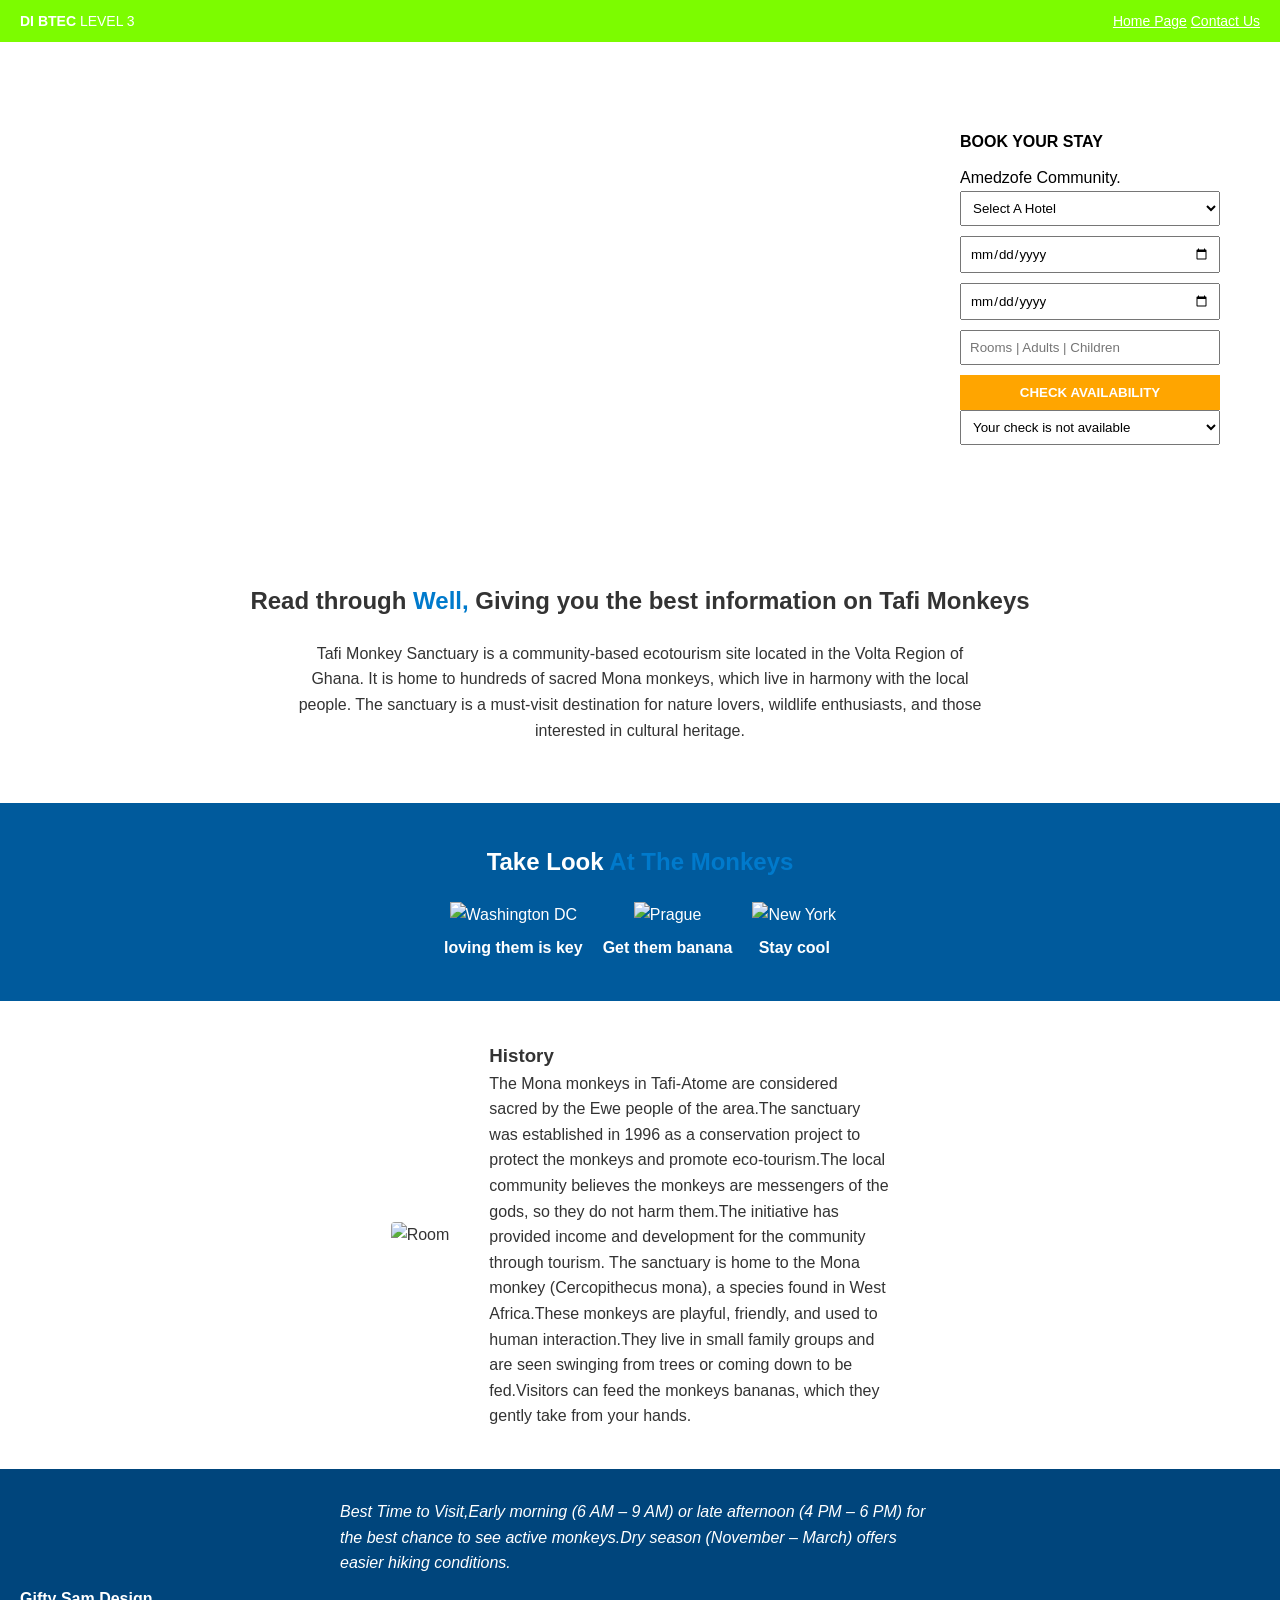
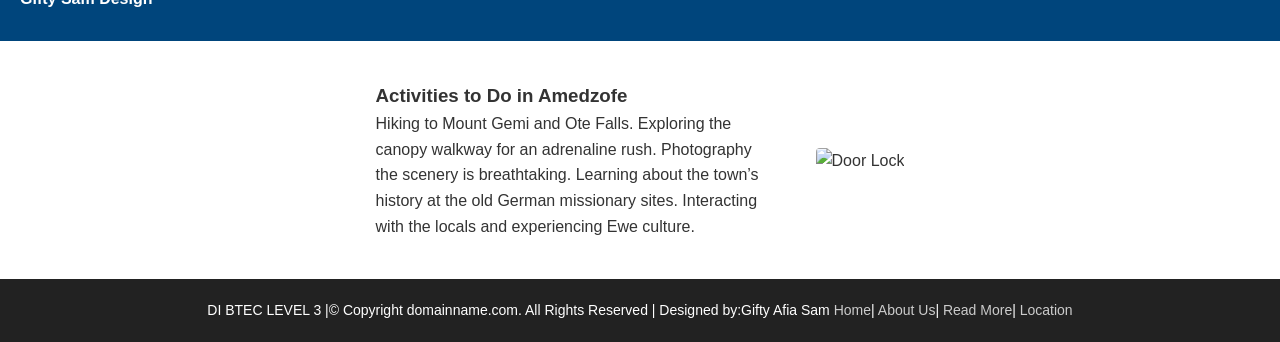
==== Gifty/service.html @ f731d8aa "Add files via upload" ====
<!DOCTYPE html>
<html lang="en">
<head>
  <meta charset="UTF-8">
  <meta name="viewport" content="width=device-width, initial-scale=1.0">
  <title>The Hotel Group</title>
  <style>
    * {
      margin: 0;
      padding: 0;
      box-sizing: border-box;
      font-family: Arial, sans-serif;
    }

    body {
      line-height: 1.6;
      color: #333;
    }

    .top-bar {
      background: lawngreen;
      color: white;
      padding: 10px 20px;
      display: flex;
      justify-content: space-between;
      align-items: center;
      font-size: 14px;
    }

    .top-bar a {
      color: #fff;
      text-decoration: underline;
    }

    .hero {
      position: relative;
      background: url('/image/sam.jpg') no-repeat center center/cover;
      height: 500px;
      color: white;
      display: flex;
      align-items: center;
      justify-content: space-between;
      padding: 40px;
    }

    .hero-text {
      font-size: 30px;
      font-weight: bold;
      max-width: 400px;
    }

    .booking-form {
      background: rgba(255, 255, 255, 0.95);
      padding: 20px;
      width: 300px;
      border-radius: 4px;
      color: #000;
    }

    .booking-form h4 {
      margin-bottom: 10px;
    }

    .booking-form select,
    .booking-form input {
      width: 100%;
      padding: 8px;
      margin-bottom: 10px;
    }

    .booking-form button {
      width: 100%;
      background: orange;
      border: none;
      padding: 10px;
      color: white;
      font-weight: bold;
      cursor: pointer;
    }

    .section {
      padding: 40px 20px;
      text-align: center;
    }

    .section h2 span {
      color: #007acc;
    }

    .destinations {
      display: flex;
      justify-content: center;
      gap: 20px;
      margin-top: 20px;
    }

    .destination img {
      width: 200px;
      height: 130px;
      object-fit: cover;
    }

    .destination p {
      margin-top: 8px;
      font-weight: bold;
    }

    .testimonial {
      background: #00457c;
      color: white;
      padding: 30px 20px;
      font-style: italic;
    }

    .testimonial p {
      max-width: 600px;
      margin: 0 auto;
    }

    .testimonial cite {
      display: block;
      margin-top: 10px;
      font-style: normal;
      font-weight: bold;
    }

    .footer {
      background: #222;
      color: white;
      padding: 20px;
      text-align: center;
      font-size: 14px;
    }

    .footer a {
      color: #ccc;
      text-decoration: none;
    }
  </style>
</head>
<body>

  <div class="top-bar">
    <div><strong>DI BTEC</strong> LEVEL 3</div>
    <div><a href="Index.html">Home Page</a>
      <a href="location.html">Contact Us</a>
    </div>
  </div>

  <div class="hero">
    <div class="hero-text">
      STYLISHLY DESIGNED WITH YOUR COMFORT IN MIND
    </div>
    <div class="booking-form">
      <h4>BOOK YOUR STAY</h4>
      <p>Amedzofe Community.</p>
      <select>
        <option>Select A Hotel </option>
        <option value="Chances Hotel">Chances Hotel</option>
        <option value="Hotel Royal">Hotel Royal</option>
        <option value="Volta Serene Hotel">Volta Serene Hotel</option>
      </select>
      <input type="date" placeholder="Arrival">
      <input type="date" placeholder="Departure">
      <input type="text" placeholder="Rooms | Adults | Children">
      <button>CHECK AVAILABILITY</button>
      <select>
      <option value="Check">Your check is not available</option>
    </select>
    </div>
  </div>

  <div class="section">
    <h2>Read through <span>Well,</span> Giving you the best information on Tafi Monkeys</h2>
    <p style="max-width: 700px; margin: 20px auto;">
        Tafi Monkey Sanctuary is a community-based ecotourism site located in the Volta Region of Ghana. It is home to hundreds of sacred Mona monkeys, which live in harmony with the local people. The sanctuary is a must-visit destination for nature lovers, wildlife enthusiasts, and those interested in cultural heritage.
    </p>
  </div>

  <div class="section" style="background: #005A9C; color: white;">
    <h2>Take Look<span> At The Monkeys</span></h2>
    <div class="destinations">
      <div class="destination">
        <img src="/image/images (2).jpg" alt="Washington DC">
        <p>loving them is key</p>
      </div>
      <div class="destination">
        <img src="/image/images (3).jpg" alt="Prague">
        <p>Get them banana</p>
      </div>
      <div class="destination">
        <img src="/image/tm7 (1).jpg" alt="New York">
        <p>Stay cool</p>
      </div>
    </div>
  </div>

  <div class="section" style="display: flex; align-items: center; gap: 40px; flex-wrap: wrap; justify-content: center;">
    <img src="/image/images (4).jpg" alt="Room" style="border-radius: 4px;">
    <div style="max-width: 400px; text-align: left;">
      <h3>History</h3>
      <p>The Mona monkeys in Tafi-Atome are considered sacred by the Ewe people of the area.The sanctuary was established in 1996 as a conservation project to protect the monkeys and promote eco-tourism.The local community believes the monkeys are messengers of the gods, so they do not harm them.The initiative has provided income and development for the community through tourism.
        The sanctuary is home to the Mona monkey (Cercopithecus mona), a species found in West Africa.These monkeys are playful, friendly, and used to human interaction.They live in small family groups and are seen swinging from trees or coming down to be fed.Visitors can feed the monkeys bananas, which they gently take from your hands.
      </p>
    </div>
  </div>

  <div class="testimonial">
    <p>Best Time to Visit,Early morning (6 AM – 9 AM) or late afternoon (4 PM – 6 PM) for the best chance to see active monkeys.Dry season (November – March) offers easier hiking conditions.</p>
    <cite>Gifty Sam Design</cite>
  </div>

  <div class="section" style="display: flex; align-items: center; gap: 40px; flex-wrap: wrap; justify-content: center;">
    <div style="max-width: 400px; text-align: left;">
      <h3>Activities to Do in Amedzofe</h3>
      <p>Hiking to Mount Gemi and Ote Falls.  
        Exploring the canopy walkway for an adrenaline rush.  
        Photography the scenery is breathtaking.  
        Learning about the town’s history at the old German missionary sites.  
        Interacting with the locals and experiencing Ewe culture.  </p>
    </div>
    <img src="/image/Social-Tourist-Attraction.jpg" alt="Door Lock" style="border-radius: 4px;">
  </div>
  <div class="footer">
    DI BTEC LEVEL 3 |&copy;  Copyright domainname.com. All Rights Reserved | Designed by:Gifty Afia Sam <a href="#"></a>
    <a class="Home" href="index.html">Home</a>|
<a href="about.html">About Us</a>|
<a href="service.html">Read More</a>|
<a href="contact.html">Location</a>
 </div>
</body>
</html>
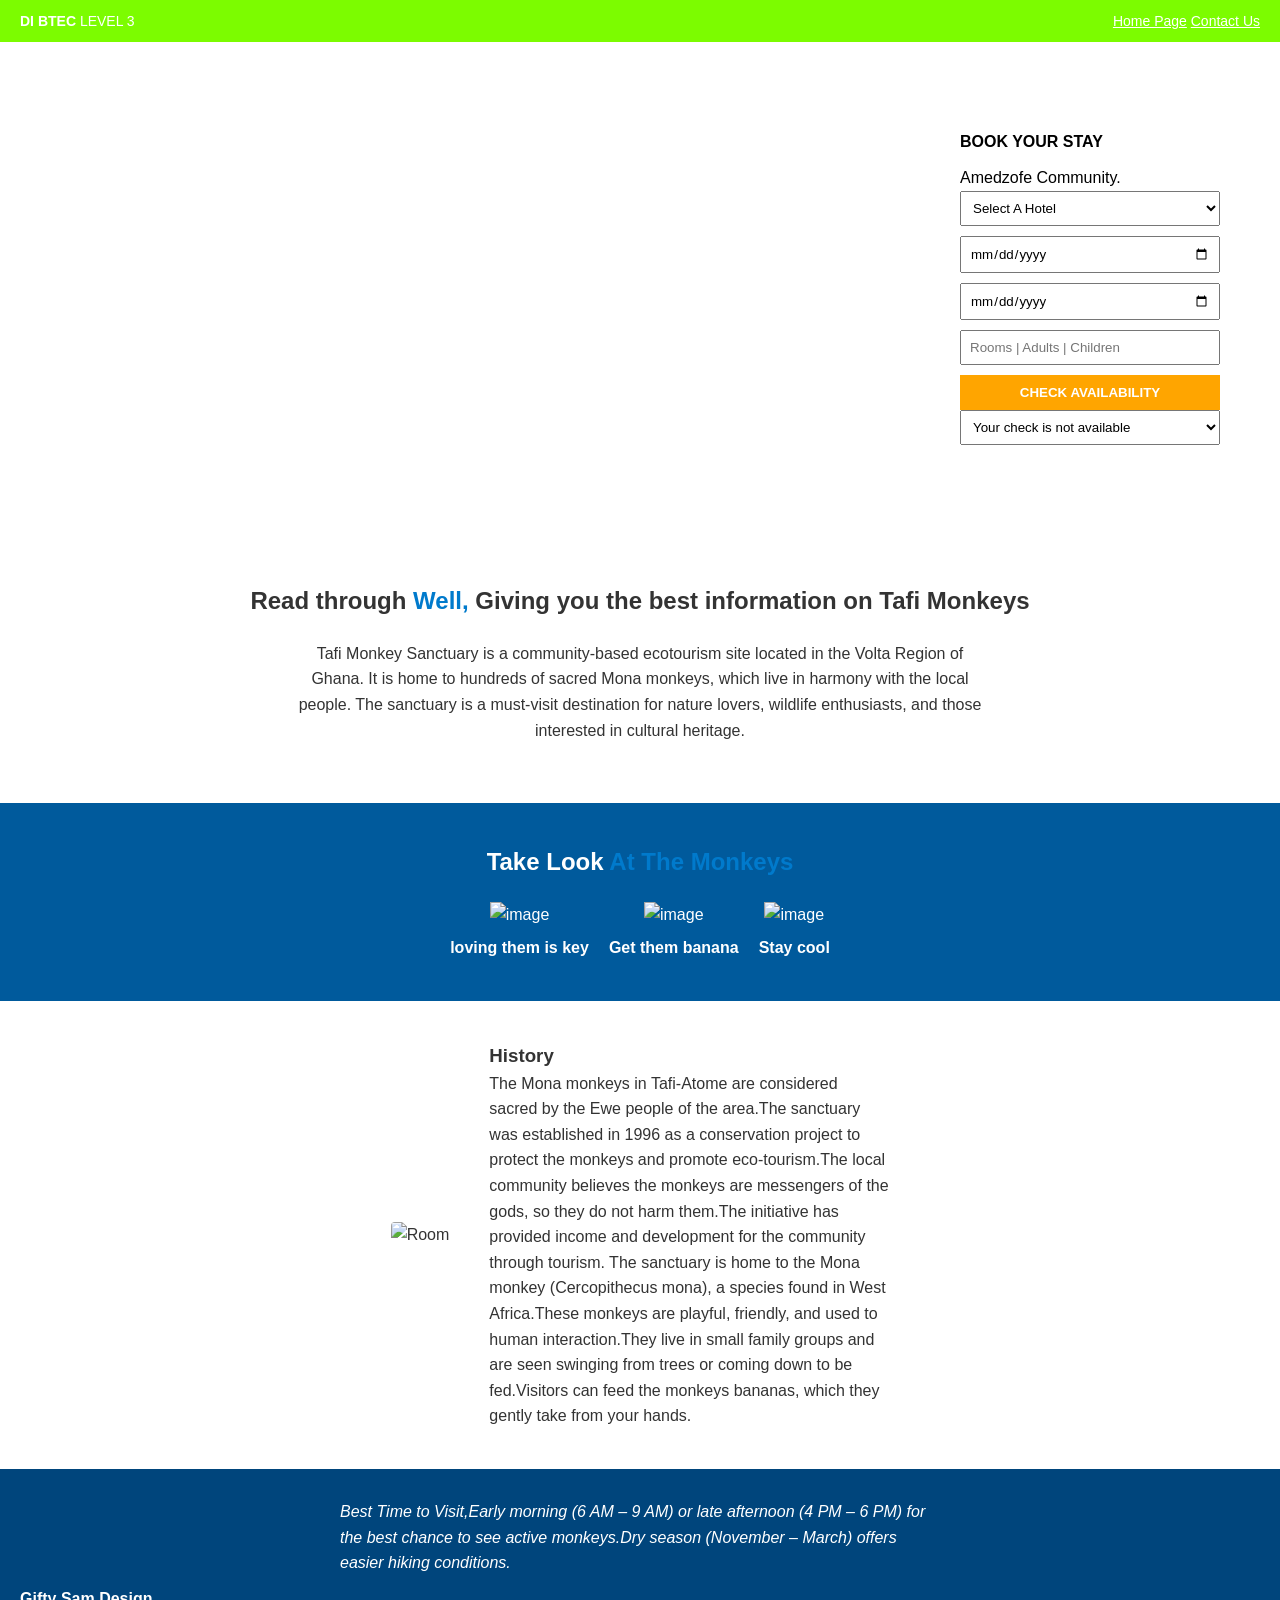
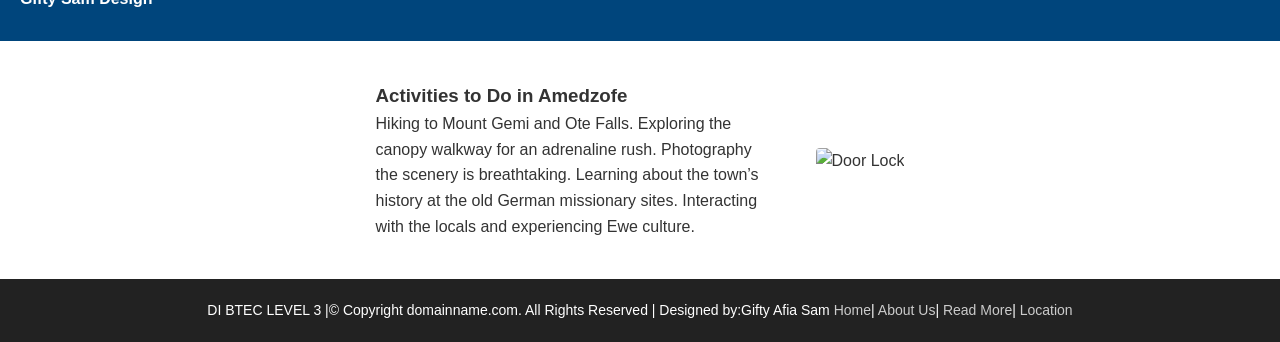
==== commit bdd0df83: "Update service.html" ====
--- a/Gifty/service.html
+++ b/Gifty/service.html
@@ -3,7 +3,7 @@
 <head>
   <meta charset="UTF-8">
   <meta name="viewport" content="width=device-width, initial-scale=1.0">
-  <title>The Hotel Group</title>
+  <title>Read more</title>
   <style>
     * {
       margin: 0;
@@ -181,15 +181,15 @@
     <h2>Take Look<span> At The Monkeys</span></h2>
     <div class="destinations">
       <div class="destination">
-        <img src="/image/images (2).jpg" alt="Washington DC">
+        <img src="/image/images (2).jpg" alt="image">
         <p>loving them is key</p>
       </div>
       <div class="destination">
-        <img src="/image/images (3).jpg" alt="Prague">
+        <img src="/image/images (3).jpg" alt="image">
         <p>Get them banana</p>
       </div>
       <div class="destination">
-        <img src="/image/tm7 (1).jpg" alt="New York">
+        <img src="/image/tm7 (1).jpg" alt="image">
         <p>Stay cool</p>
       </div>
     </div>
@@ -230,4 +230,4 @@
  </div>
 </body>
 </html>
- + 
